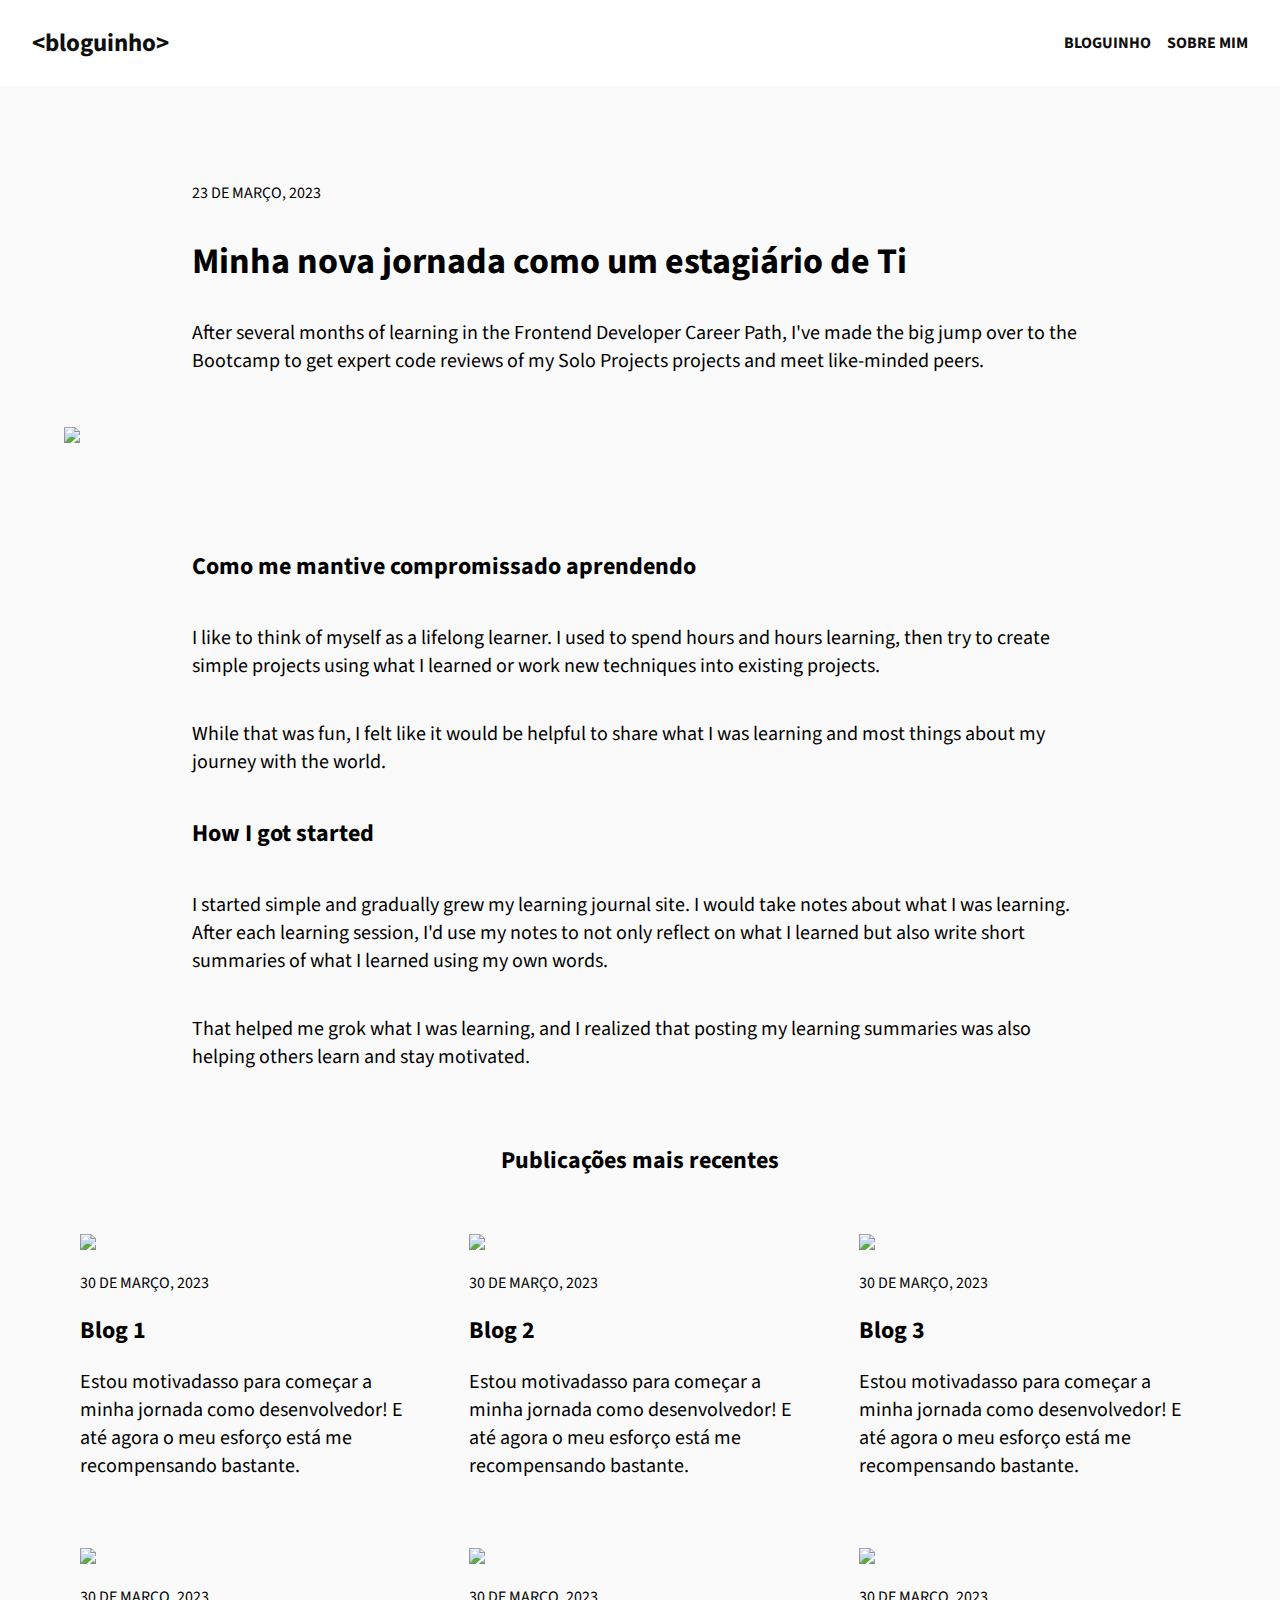
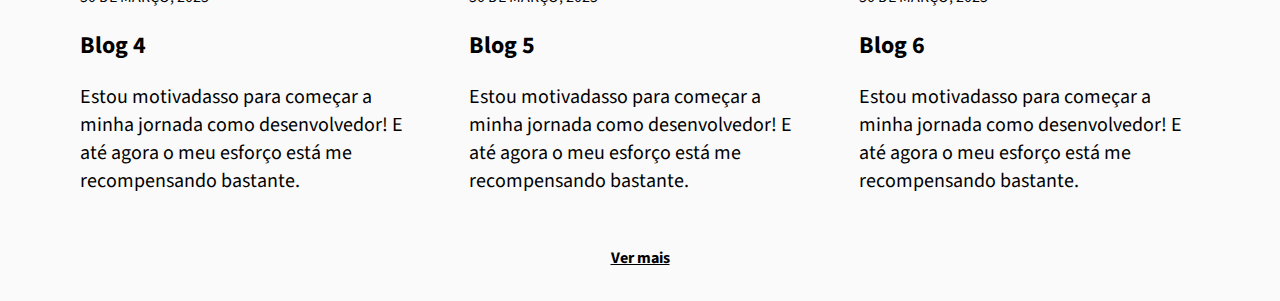
==== post.html @ 9553e2ae "adicionado a pagina post.html" ====
<!DOCTYPE html>
<html lang="en">
  <head>
    <meta charset="UTF-8" />
    <meta http-equiv="X-UA-Compatible" content="IE=edge" />
    <meta name="viewport" content="width=device-width, initial-scale=1.0" />
    <title>Bloguinho</title>
    <link rel="preconnect" href="https://fonts.googleapis.com" />
    <link rel="preconnect" href="https://fonts.gstatic.com" crossorigin />
    <link rel="stylesheet" href="postStyle.css" />
    <link rel="icon" href="icone.png"/>
    <link
      href="https://fonts.googleapis.com/css2?family=Source+Sans+Pro:wght@400;700&display=swap"
      rel="stylesheet"
    />
    <script
      src="https://kit.fontawesome.com/83ab32b57d.js"
      crossorigin="anonymous"
    ></script>
  </head>
  <body>
    <header>
      <a class="logo" href="index.html">
        <h3>&lt;bloguinho&gt;</h3>
      </a>
      <div class="nav">
        <ul>
          <li><a href="index.html">Bloguinho</a></li>
          <li><a href="sobremim.html">Sobre Mim</a></li>
        </ul>
      </div>
    </header>
    <main>
      <section class="post-data">
        <p class="date">23 DE MARÇO, 2023</p>
        <h1>Minha nova jornada como um estagiário de Ti</h1>
        <p class="post-data-text">
          After several months of learning in the Frontend Developer Career
          Path, I've made the big jump over to the Bootcamp to get expert code
          reviews of my Solo Projects projects and meet like-minded peers.
        </p>
      </section>
      <section class="post-image-section">
        <img
          class="post-image"
          src="https://images.unsplash.com/photo-1542831371-29b0f74f9713?ixlib=rb-4.0.3&ixid=MnwxMjA3fDB8MHxzZWFyY2h8M3x8cHJvZ3JhbW1pbmd8ZW58MHx8MHx8&w=1000&q=80"
        />
      </section>
      <section class="post-data">
        <h2>Como me mantive compromissado aprendendo</h2>
        <p>
          I like to think of myself as a lifelong learner. I used to spend hours
          and hours learning, then try to create simple projects using what I
          learned or work new techniques into existing projects.
        </p>
        <p>
          While that was fun, I felt like it would be helpful to share what I
          was learning and most things about my journey with the world.
        </p>
        <h2>How I got started</h2>

        <p>
          I started simple and gradually grew my learning journal site. I would
          take notes about what I was learning. After each learning session, I'd
          use my notes to not only reflect on what I learned but also write
          short summaries of what I learned using my own words.
        </p>

        <p>
          That helped me grok what I was learning, and I realized that posting
          my learning summaries was also helping others learn and stay
          motivated.
        </p>
      </section>
      <section class="recent-posts">
        <h2 class="header">Publicações mais recentes</h2>
        <div class="items">
          <a href="post.html" class="item-page">
            <img
              class="post-img"
              src="https://images.unsplash.com/photo-1542831371-29b0f74f9713?ixlib=rb-4.0.3&ixid=MnwxMjA3fDB8MHxzZWFyY2h8M3x8cHJvZ3JhbW1pbmd8ZW58MHx8MHx8&w=1000&q=80"
            />
            <p class="date">30 DE MARÇO, 2023</p>
            <h2>Blog 1</h2>
            <p>
              Estou motivadasso para começar a minha jornada como desenvolvedor!
              E até agora o meu esforço está me recompensando bastante.
            </p>
          </a>
          <a href="post.html" class="item-page">
            <img
              class="post-img"
              src="https://images.unsplash.com/photo-1496181133206-80ce9b88a853?ixlib=rb-4.0.3&ixid=MnwxMjA3fDB8MHxwaG90by1wYWdlfHx8fGVufDB8fHx8&auto=format&fit=crop&w=1171&q=80"
            />
            <p class="date">30 DE MARÇO, 2023</p>
            <h2>Blog 2</h2>
            <p>
              Estou motivadasso para começar a minha jornada como desenvolvedor!
              E até agora o meu esforço está me recompensando bastante.
            </p>
          </a>
          <a href="post.html" class="item-page">
            <img
              class="post-img"
              src="https://images.unsplash.com/photo-1512314889357-e157c22f938d?ixlib=rb-4.0.3&ixid=MnwxMjA3fDB8MHxzZWFyY2h8NXx8aWRlYXxlbnwwfHwwfHw%3D&w=1000&q=80"
            />
            <p class="date">30 DE MARÇO, 2023</p>
            <h2>Blog 3</h2>
            <p>
              Estou motivadasso para começar a minha jornada como desenvolvedor!
              E até agora o meu esforço está me recompensando bastante.
            </p>
          </a>
          <a href="post.html" class="item-page">
            <img
              class="post-img"
              src="https://images.unsplash.com/photo-1617471346061-5d329ab9c574?ixlib=rb-4.0.3&ixid=MnwxMjA3fDB8MHxzZWFyY2h8Mnx8Y29tcHV0ZXIlMjBwcm9ncmFtbWluZ3xlbnwwfHwwfHw%3D&auto=format&fit=crop&w=500&q=60"
            />
            <p class="date">30 DE MARÇO, 2023</p>
            <h2>Blog 4</h2>
            <p>
              Estou motivadasso para começar a minha jornada como desenvolvedor!
              E até agora o meu esforço está me recompensando bastante.
            </p>
          </a>
          <a href="post.html" class="item-page">
            <img
              class="post-img"
              src="https://images.unsplash.com/photo-1456324504439-367cee3b3c32?ixlib=rb-4.0.3&ixid=MnwxMjA3fDB8MHxwaG90by1wYWdlfHx8fGVufDB8fHx8&auto=format&fit=crop&w=870&q=80"
            />
            <p class="date">30 DE MARÇO, 2023</p>
            <h2>Blog 5</h2>
            <p>
              Estou motivadasso para começar a minha jornada como desenvolvedor!
              E até agora o meu esforço está me recompensando bastante.
            </p>
          </a>
          <a href="post.html" class="item-page">
            <img
              class="post-img"
              src="https://images.unsplash.com/photo-1483058712412-4245e9b90334?ixlib=rb-4.0.3&ixid=MnwxMjA3fDB8MHxzZWFyY2h8M3x8cHJvZHVjdGl2aXR5fGVufDB8fDB8fA%3D%3D&auto=format&fit=crop&w=500&q=60"
            />
            <p class="date">30 DE MARÇO, 2023</p>
            <h2>Blog 6</h2>
            <p>
              Estou motivadasso para começar a minha jornada como desenvolvedor!
              E até agora o meu esforço está me recompensando bastante.
            </p>
          </a>
        </div>
        <a class="see-more" href="/">Ver mais</a>
      </section>
    </main>
  </body>
</html>
---- postStyle.css ----
*,
*::before,
*::after {
  box-sizing: border-box;
  /* soluciona todos os problemas de espaço */
}
html,
body {
  margin: 0;
  padding: 0;
  font-family: "Source Sans Pro", sans-serif;
}
/* TIPOGRAFIA */
h3 {
  font-size: 1.25em;
  margin: 0;
}
i {
  font-size: 1.25rem;
}
p {
  font-size: 1.25em;
  letter-spacing: 1.5;
}

.date {
  font-size: 1rem;
  margin-bottom: 1rem;
}

h2 {
  font-size: 1.5em;
}
h1{
    margin-top: 1rem;
    margin-bottom: 1rem;
    font-size: 2.25rem;
}

.post-data-text{
    margin-top: 1rem;
}
.post-image{
    width: 100%;
    max-height: 80vh;
    object-fit: cover;

}
.post-image-section{
    width: 90%;
 

}
/* RESTO */
header {
  display: flex;
  flex-direction: row;
  justify-content: flex-start;
  align-items: center;
  padding: 1rem 2rem;
  background-color: #ffffff;
}
main {
  max-width: 100%;
  
}
.logo {
  color: #0e0e0e;
  font-size: 1.25rem;
  display: flex;
  gap: 0.25rem;
  align-items: center;
  justify-content: left;
  transition: 0.25s;
  cursor: pointer;
  width: 20%;
  flex-wrap: wrap;
  margin-right: 2rem;
  text-decoration: none;
}
.nav {
  width: 80%;
  display: flex;
  justify-content: flex-end;
}
.logo h3 {
  white-space: nowrap;
}
ul {
  display: flex;
  justify-content: center;
  align-items: center;
}
li {
  margin-left: 1rem;
  text-decoration: none;
  list-style: none;
}
li > a {
  font-size: 1rem;
  font-weight: 700;
  text-transform: uppercase;
  text-decoration: none;
  color: #0e0e0e;
  transition: 0.25s;
}
li > a:hover {
  color: #be123c;
  transition: 0.25s;
}
.logo:hover {
  color: #be123c;
  transition: 0.25s;
}

main {
  background-color: #fafafa;
  display: flex;
  justify-content: center;
  flex-direction: column;
  align-items: center;
}

section{
    margin-top: 2rem;
}

.post-data{
    margin-top: 5rem;
    width: 70%;
    display: flex;
    flex-direction: column;
    justify-content: left;
}
.items{

    width: 100%;
 
    display: grid;
    gap: 1rem;
    grid-template-columns: repeat(auto-fit, minmax(288px, 1fr));
    list-style: none;
    padding: 0;
    justify-content: center;
   
}

.item-page{
    margin: 1rem;
   /* flex-basis:  33%;
    flex-shrink: 1;
    flex-grow: 1;*/
   
}

.subheading{
    color: #151515;
}

.recent-posts > .header{
    margin-bottom: 2.5rem;
    text-align: center;
}

.post-img{
    width: 100%;
}

.recent-posts{
    display: flex;
    align-items: center;
    flex-direction: column;
    justify-content: center;
    margin-top: 2rem;
    margin-bottom: 2rem;
    width: 90%;
}
.see-more{
    margin-top: 1rem;
    font-weight: 700;
    color: black;
}

.item-page{
    text-decoration: none;
    color: black;
    cursor: pointer
}


.item-page:hover h2{
    text-decoration: underline;
}

@media (max-width: 768px) {
  .logo {
    width: 100%;
    align-items: center;
    justify-content: center;
    margin-right: 0;
    padding-right: 0;
  }
  a {
    padding: 0;
    margin: 0;
  }
  li {
    margin: 0;
    padding: 0;
    display: flex;
    align-items: center;
    justify-content: center;
  }
  header {
    display: flex;
    flex-direction: column;
    align-items: center;
    justify-content: center;
    gap: 1rem;
    text-align: center;
    margin: 0;
    padding: 1rem;
  }
  .nav {
    flex-direction: column;
    align-items: center;
    justify-content: center;
    width: 100%;
    text-align: center;
  }
  .nav ul {
    display: flex;
    gap: 1rem;
    flex-direction: column;
    align-items: center;
    justify-content: center;
    padding: 0;
  }

  .post-data{
    width: 90%;
  }

  .recent-posts{
    width: 100%;
  }
}
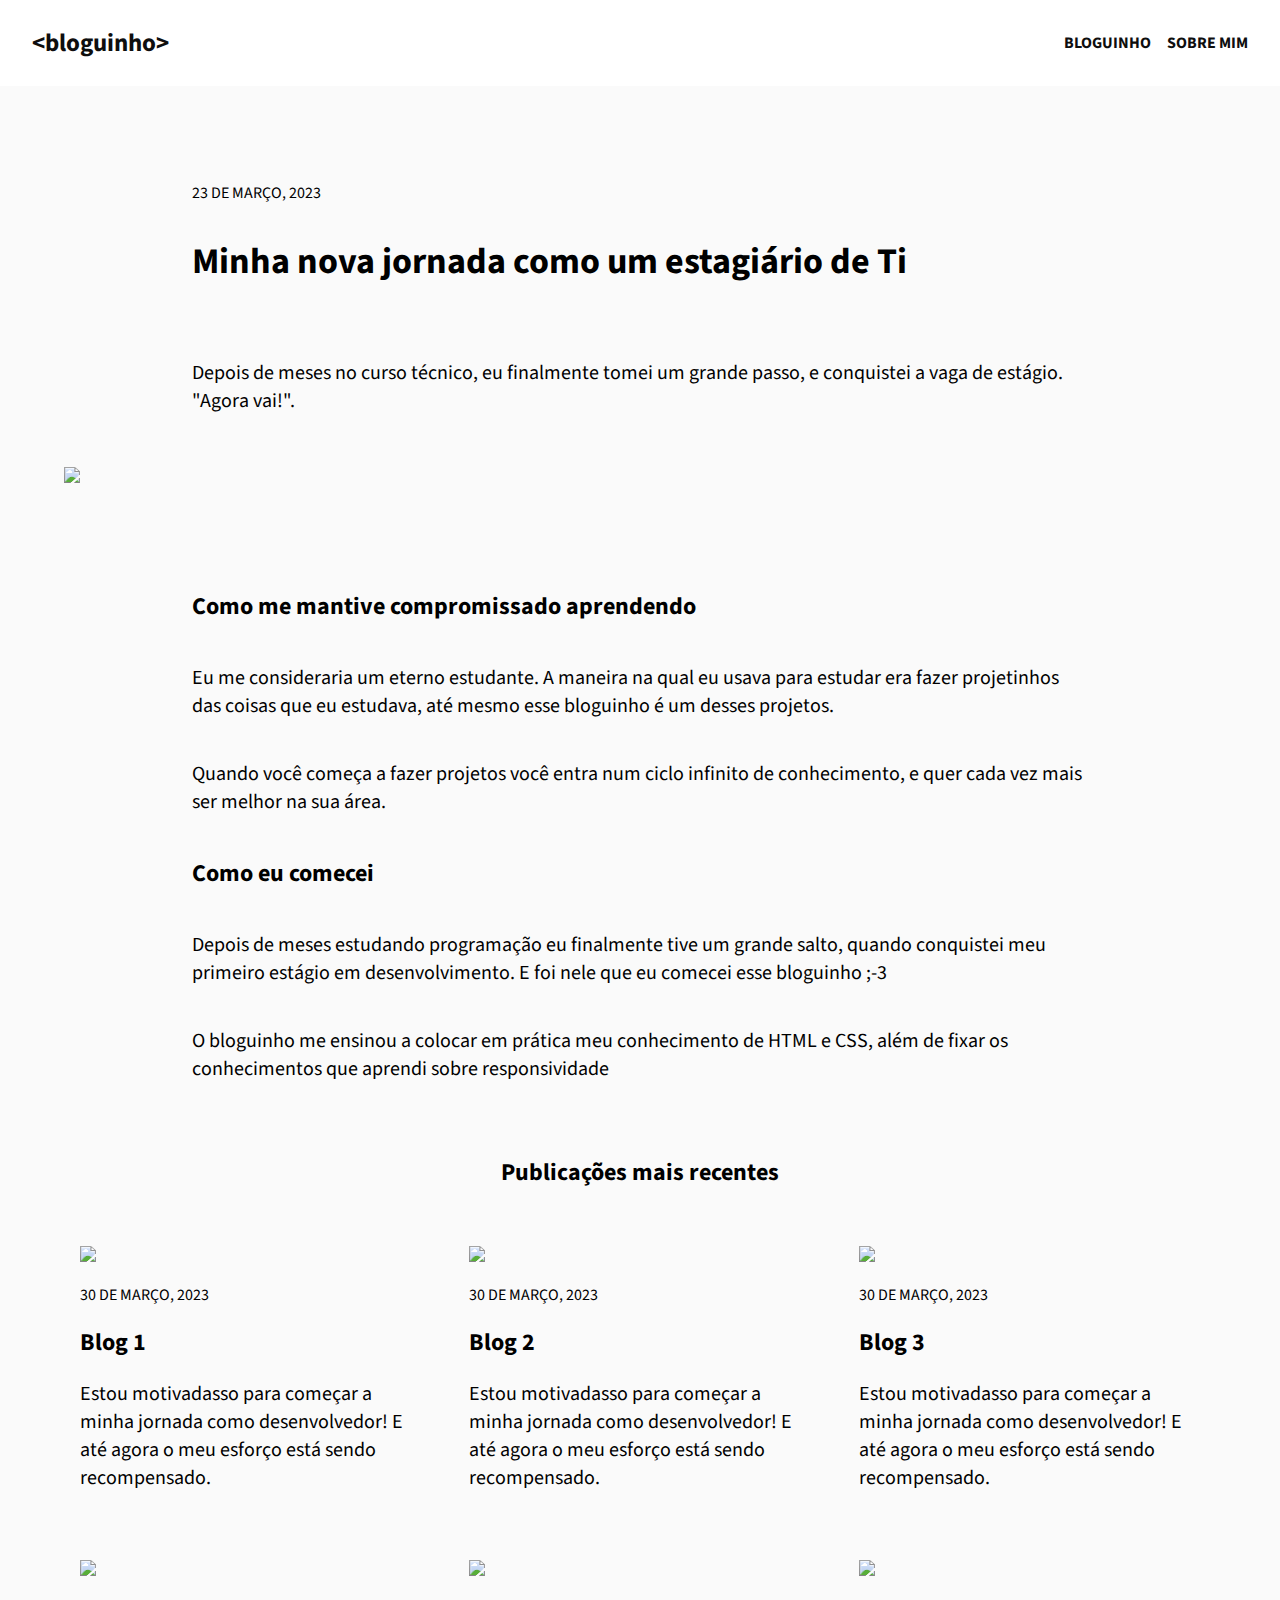
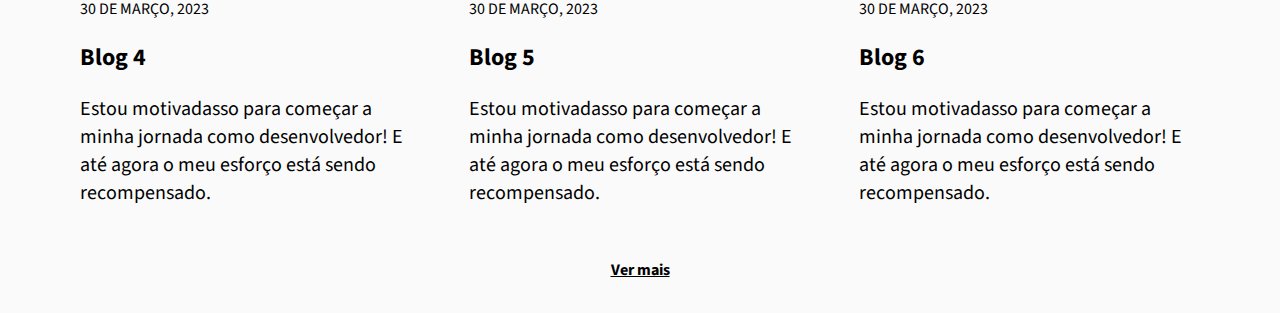
==== commit 3c10d18f: "atualizando textos do inglês para o português" ====
--- a/post.html
+++ b/post.html
@@ -35,9 +35,9 @@
         <p class="date">23 DE MARÇO, 2023</p>
         <h1>Minha nova jornada como um estagiário de Ti</h1>
         <p class="post-data-text">
-          After several months of learning in the Frontend Developer Career
-          Path, I've made the big jump over to the Bootcamp to get expert code
-          reviews of my Solo Projects projects and meet like-minded peers.
+          <p>
+            Depois de meses no curso técnico, eu finalmente tomei um
+            grande passo, e conquistei a vaga de estágio. "Agora vai!".
         </p>
       </section>
       <section class="post-image-section">
@@ -49,27 +49,25 @@
       <section class="post-data">
         <h2>Como me mantive compromissado aprendendo</h2>
         <p>
-          I like to think of myself as a lifelong learner. I used to spend hours
-          and hours learning, then try to create simple projects using what I
-          learned or work new techniques into existing projects.
+          Eu me consideraria um eterno estudante. A maneira na qual eu usava
+          para estudar era fazer projetinhos das coisas que eu estudava, até
+          mesmo esse bloguinho é um desses projetos.
         </p>
         <p>
-          While that was fun, I felt like it would be helpful to share what I
-          was learning and most things about my journey with the world.
+          Quando você começa a fazer projetos você entra num ciclo infinito de
+          conhecimento, e quer cada vez mais ser melhor na sua área.
         </p>
-        <h2>How I got started</h2>
+        <h2>Como eu comecei</h2>
 
         <p>
-          I started simple and gradually grew my learning journal site. I would
-          take notes about what I was learning. After each learning session, I'd
-          use my notes to not only reflect on what I learned but also write
-          short summaries of what I learned using my own words.
+          Depois de meses estudando programação eu finalmente tive um grande
+          salto, quando conquistei meu primeiro estágio em desenvolvimento.
+          E foi nele que eu comecei esse bloguinho ;-3
         </p>
 
         <p>
-          That helped me grok what I was learning, and I realized that posting
-          my learning summaries was also helping others learn and stay
-          motivated.
+          O bloguinho me ensinou a colocar em prática meu conhecimento de HTML e CSS,
+          além de fixar os conhecimentos que aprendi sobre responsividade
         </p>
       </section>
       <section class="recent-posts">
@@ -84,7 +82,7 @@
             <h2>Blog 1</h2>
             <p>
               Estou motivadasso para começar a minha jornada como desenvolvedor!
-              E até agora o meu esforço está me recompensando bastante.
+              E até agora o meu esforço está sendo recompensado.
             </p>
           </a>
           <a href="post.html" class="item-page">
@@ -96,7 +94,7 @@
             <h2>Blog 2</h2>
             <p>
               Estou motivadasso para começar a minha jornada como desenvolvedor!
-              E até agora o meu esforço está me recompensando bastante.
+              E até agora o meu esforço está sendo recompensado.
             </p>
           </a>
           <a href="post.html" class="item-page">
@@ -108,7 +106,7 @@
             <h2>Blog 3</h2>
             <p>
               Estou motivadasso para começar a minha jornada como desenvolvedor!
-              E até agora o meu esforço está me recompensando bastante.
+              E até agora o meu esforço está sendo recompensado.
             </p>
           </a>
           <a href="post.html" class="item-page">
@@ -120,7 +118,7 @@
             <h2>Blog 4</h2>
             <p>
               Estou motivadasso para começar a minha jornada como desenvolvedor!
-              E até agora o meu esforço está me recompensando bastante.
+              E até agora o meu esforço está sendo recompensado.
             </p>
           </a>
           <a href="post.html" class="item-page">
@@ -132,7 +130,7 @@
             <h2>Blog 5</h2>
             <p>
               Estou motivadasso para começar a minha jornada como desenvolvedor!
-              E até agora o meu esforço está me recompensando bastante.
+              E até agora o meu esforço está sendo recompensado.
             </p>
           </a>
           <a href="post.html" class="item-page">
@@ -144,7 +142,7 @@
             <h2>Blog 6</h2>
             <p>
               Estou motivadasso para começar a minha jornada como desenvolvedor!
-              E até agora o meu esforço está me recompensando bastante.
+              E até agora o meu esforço está sendo recompensado.
             </p>
           </a>
         </div>
--- a/postStyle.css
+++ b/postStyle.css
@@ -123,6 +123,7 @@
 
 section{
     margin-top: 2rem;
+    max-width: 1920px;
 }
 
 .post-data{
